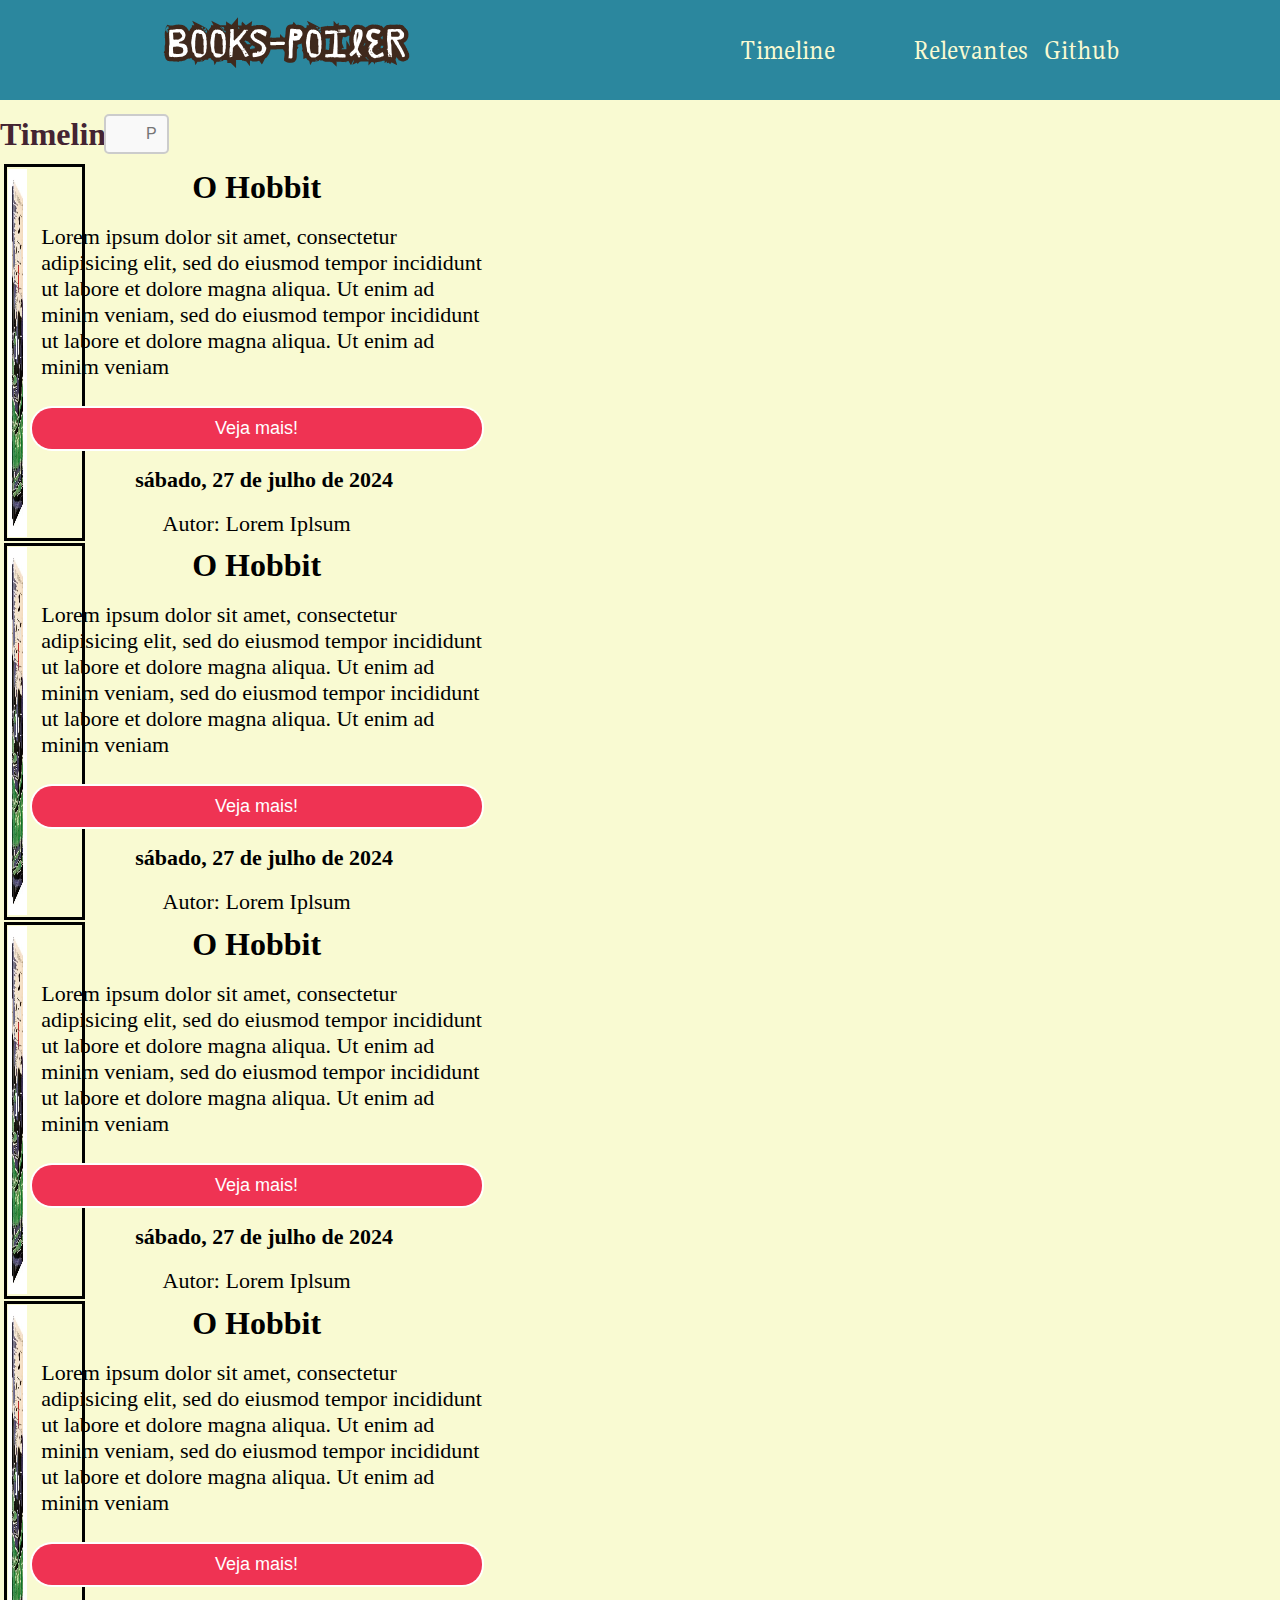
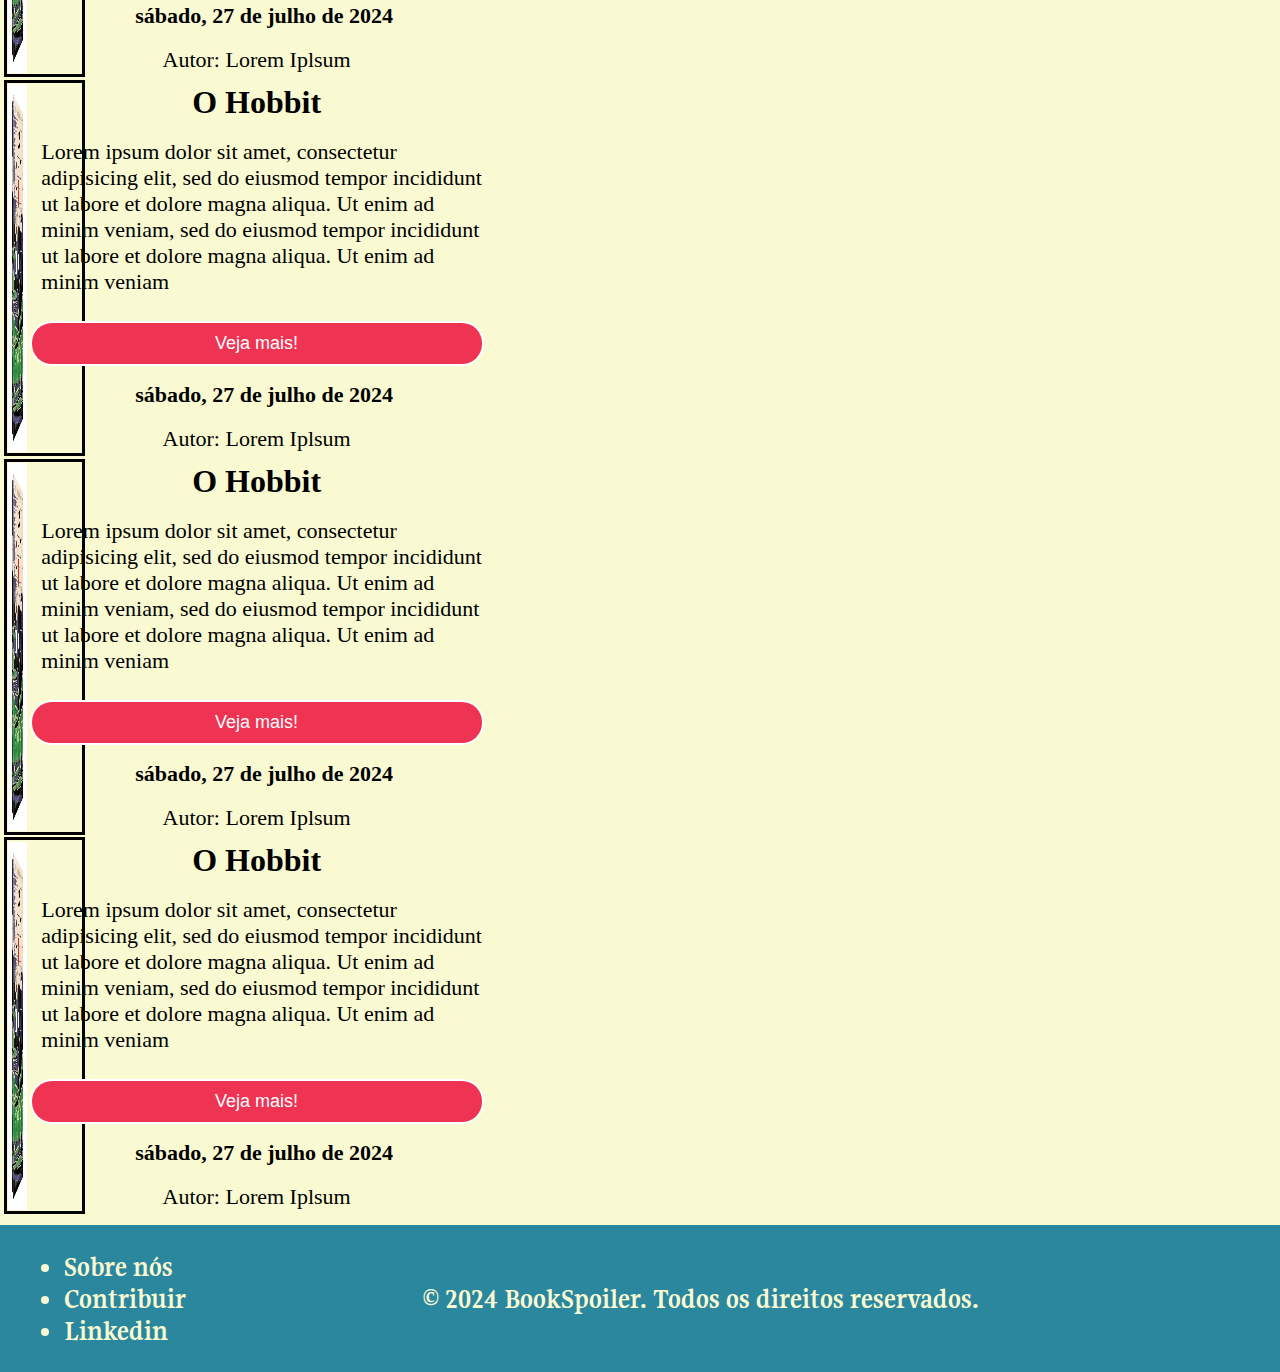
==== index.html @ ae765c3f "Update index.html" ====
<!DOCTYPE html>
<html>
<head>
	<meta charset="utf-8">
	<meta name="viewport" content="width=device-width, initial-scale=1">
	<title>Book-Spoiler</title>
	<link rel="icon" href="Img/img2.svg" type="img/nome.svg">
	<link rel="stylesheet" href="styles/styles.css">
	<link rel="stylesheet" href="styles/mobile.css">
	<link rel="stylesheet" href="styles/modal.css">


	<script src="https://kit.fontawesome.com/f0ac6751a1.js" crossorigin="anonymous"></script>

	<link rel="preconnect" href="https://fonts.googleapis.com">
	<link rel="preconnect" href="https://fonts.gstatic.com" crossorigin>
	<link href="https://fonts.googleapis.com/css2?family=Pacifico&family=Playwrite+NG+Modern:wght@100..400&display=swap" rel="stylesheet">
	
	<link rel="preconnect" href="https://fonts.googleapis.com">
	<link rel="preconnect" href="https://fonts.gstatic.com" crossorigin>
	<link href="https://fonts.googleapis.com/css2?family=Gupter:wght@400;500;700&display=swap" rel="stylesheet">

</head>
<body>
	<header>
	<!-- <login e cadastro> e <foto do perfil>  -->
		<nav class="header-padrao" id="header-padrao">
			<a class="link-pag" id="link-pag"><img class="logo-icon" id="logo-icon" src="img/nome.svg"/></a>
			<span><a class="link-timeline" id="link-timeline" href="timeline">Timeline</a></span>
			<div class="itens-padrao" id="itens-padrao">				
				<span><a id="link-login" href="Login">Relevantes</a></span>
				<span><a id="link-cadastro" href="https://github.com/TheKing-CODE">Github</a></span>		
			</div>			
		</nav>

		<nav class="header-logado" id="header-logado" style="display: none;">	
			<img class="logo-icon" id="logo-icon" src="img/img2.svg" />
			<ul class="itens-logado" id="itens-logado">
				<li>Timeline</li>
				<li><img class="img-perfil" id="img-perfil" src="img/img2.svg"/><span class="nome-usuario" id="nome-usuario">Allan Christian</span></li>
			</ul>
		</nav>		

		<div class="menu-mobile" id="menu-mobile" style="">
            <div class="logo-mobile" id="logo-mobile">
                <h1><a href="https://imagenday.vercel.app" style="text-decoration: none">Book Spoiler</a></h1> 
                <img class="img-principal" id="img-principal" src="img/1.svg"/>
                <i class="fa-solid fa-bars" id="button-mobile" style="font-size: 27px;"></i>
            </div>
            
            <nav class="itens" id="itens" style="">
                <ul>
                    <li><a href="#inicio">Login</a></li>
                    <li><a href="#cards-img">Cadastro</a></li>
                    <li><a href="https://github.com/nasa/apod-api">Relevantes</a></li>                
                    <i class="fa-solid fa-bars" id="button-itens"></i>
                </ul>
            </nav>            
        
            <nav class="itens-logado" id="itens-logado" style="display: none;">
                <ul style="display: none;">
                    <li><a href="#inicio">Meu Perfil</a></li>
                    <li><a href="#cards-img">Novo Post</a></li>
                    <li><a href="https://github.com/nasa/apod-api">Relevantes</a></li>                
                    <i class="fa-solid fa-bars" id="button-mobile"></i>
                </ul>
            </nav>
        </div>	
	</header>

	<main>		
		<!-- <aside class="barra-lateral" id="barra-lateral">
			<ul>
				<h1 class="">Destaque do mês</h1>
				<li><i class="fa-solid fa-house" id="icon-pag-inicial"></i><span class="text-pag" id="text-pag-inicial" style="">Página Inicial</span></li>
				<li><i class="fa-solid fa-user" id="icon-pag-perfil"></i><span class="text-pag" id="text-perfil" style="">Meu Perfil</span></li>
				<li><i class="fa-solid fa-newspaper" id="icon-pag-NvPost"></i><span class="text-pag" id="text-NvPost" style="">Novo Post</span></li>
				<li><i class="fa-solid fa-eye" id="Post-Relevantes"></i><span class="text-pag" id="text-relevantes" style="">Relevantes</span></li>
			</ul>
		</aside> -->
		<div class="Timeline" id="Timeline">
			<section class="header-main" id="header-main">
				<h1>Timeline</h1>			
				<div class="pesquisa-post" id="pesquisa-post">
					<input class="barra-pesquisa"  id="barra-pesquisa" type="text" placeholder="Pesquisar"></input>	
				</div>	
			</section>
			<section class="containe" id="containe"></section>
			<section class="posts" id="posts">
				<ul>
		            <li class="post">		                
		                <img class="img-post" id="img-post" src="img/img-livro.webp" alt="Imagem 5">
		                <div class="dados-post" id="dados-post">
		                    <h1 id="titulo-post" class="titulo-post" style="">O Hobbit</h1><br />  
		                    <span class="descricao-post" id="descricao-post" style="">Lorem ipsum dolor sit amet, consectetur adipisicing elit, sed do eiusmod tempor incididunt ut labore et dolore magna aliqua. Ut enim ad minim veniam, sed do eiusmod tempor incididunt ut labore et dolore magna aliqua. Ut enim ad minim veniam </span><br />
		                    <a class="link-button" id="link-button"><button id="button-6">Veja mais!</button></a><br />
		                    <span class="data-post" id="data-post" style="margin-left: 15px;"><strong>sábado, 27 de julho de 2024</strong></span><br/>
		                    <a class="link-autor-post" id="link-autor-post">Autor: Lorem Iplsum</a>
		                </div>
		            </li>

		            <li class="post">		                
		                <img class="img-post" id="img-post" src="img/img-livro.webp" alt="Imagem 5">
		                <div class="dados-post" id="dados-post">
		                    <h1 id="titulo-post" class="titulo-post" style="">O Hobbit</h1><br />  
		                    <span class="descricao-post" id="descricao-post" style="">Lorem ipsum dolor sit amet, consectetur adipisicing elit, sed do eiusmod tempor incididunt ut labore et dolore magna aliqua. Ut enim ad minim veniam, sed do eiusmod tempor incididunt ut labore et dolore magna aliqua. Ut enim ad minim veniam </span><br />
		                    <a class="link-button" id="link-button"><button id="button-6">Veja mais!</button></a><br />
		                    <span class="data-post" id="data-post" style="margin-left: 15px;"><strong>sábado, 27 de julho de 2024</strong></span><br/>
		                    <a class="link-autor-post" id="link-autor-post">Autor: Lorem Iplsum</a>
		                </div>
		            </li>			

		            <li class="post">		                
		                <img class="img-post" id="img-post" src="img/img-livro.webp" alt="Imagem 5">
		                <div class="dados-post" id="dados-post">
		                    <h1 id="titulo-post" class="titulo-post" style="">O Hobbit</h1><br />  
		                    <span class="descricao-post" id="descricao-post" style="">Lorem ipsum dolor sit amet, consectetur adipisicing elit, sed do eiusmod tempor incididunt ut labore et dolore magna aliqua. Ut enim ad minim veniam, sed do eiusmod tempor incididunt ut labore et dolore magna aliqua. Ut enim ad minim veniam </span><br />
		                    <a class="link-button" id="link-button"><button id="button-6">Veja mais!</button></a><br />
		                    <span class="data-post" id="data-post" style="margin-left: 15px;"><strong>sábado, 27 de julho de 2024</strong></span><br/>
		                    <a class="link-autor-post" id="link-autor-post">Autor: Lorem Iplsum</a>
		                </div>
		            </li>	

		            <li class="post">		                
		                <img class="img-post" id="img-post" src="img/img-livro.webp" alt="Imagem 5">
		                <div class="dados-post" id="dados-post">
		                    <h1 id="titulo-post" class="titulo-post" style="">O Hobbit</h1><br />  
		                    <span class="descricao-post" id="descricao-post" style="">Lorem ipsum dolor sit amet, consectetur adipisicing elit, sed do eiusmod tempor incididunt ut labore et dolore magna aliqua. Ut enim ad minim veniam, sed do eiusmod tempor incididunt ut labore et dolore magna aliqua. Ut enim ad minim veniam </span><br />
		                    <a class="link-button" id="link-button"><button id="button-6">Veja mais!</button></a><br />
		                    <span class="data-post" id="data-post" style="margin-left: 15px;"><strong>sábado, 27 de julho de 2024</strong></span><br/>
		                    <a class="link-autor-post" id="link-autor-post">Autor: Lorem Iplsum</a>
		                </div>
		            </li>


		            <li class="post">		                
		                <img class="img-post" id="img-post" src="img/img-livro.webp" alt="Imagem 5">
		                <div class="dados-post" id="dados-post">
		                    <h1 id="titulo-post" class="titulo-post" style="">O Hobbit</h1><br />  
		                    <span class="descricao-post" id="descricao-post" style="">Lorem ipsum dolor sit amet, consectetur adipisicing elit, sed do eiusmod tempor incididunt ut labore et dolore magna aliqua. Ut enim ad minim veniam, sed do eiusmod tempor incididunt ut labore et dolore magna aliqua. Ut enim ad minim veniam </span><br />
		                    <a class="link-button" id="link-button"><button id="button-6">Veja mais!</button></a><br />
		                    <span class="data-post" id="data-post" style="margin-left: 15px;"><strong>sábado, 27 de julho de 2024</strong></span><br/>
		                    <a class="link-autor-post" id="link-autor-post">Autor: Lorem Iplsum</a>
		                </div>
		            </li>

		            <li class="post">		                
		                <img class="img-post" id="img-post" src="img/img-livro.webp" alt="Imagem 5">
		                <div class="dados-post" id="dados-post">
		                    <h1 id="titulo-post" class="titulo-post" style="">O Hobbit</h1><br />  
		                    <span class="descricao-post" id="descricao-post" style="">Lorem ipsum dolor sit amet, consectetur adipisicing elit, sed do eiusmod tempor incididunt ut labore et dolore magna aliqua. Ut enim ad minim veniam, sed do eiusmod tempor incididunt ut labore et dolore magna aliqua. Ut enim ad minim veniam </span><br />
		                    <a class="link-button" id="link-button"><button id="button-6">Veja mais!</button></a><br />
		                    <span class="data-post" id="data-post" style="margin-left: 15px;"><strong>sábado, 27 de julho de 2024</strong></span><br/>
		                    <a class="link-autor-post" id="link-autor-post">Autor: Lorem Iplsum</a>
		                </div>
		            </li>

		            <li class="post">		                
		                <img class="img-post" id="img-post" src="img/img-livro.webp" alt="Imagem 5">
		                <div class="dados-post" id="dados-post">
		                    <h1 id="titulo-post" class="titulo-post" style="">O Hobbit</h1><br />  
		                    <span class="descricao-post" id="descricao-post" style="">Lorem ipsum dolor sit amet, consectetur adipisicing elit, sed do eiusmod tempor incididunt ut labore et dolore magna aliqua. Ut enim ad minim veniam, sed do eiusmod tempor incididunt ut labore et dolore magna aliqua. Ut enim ad minim veniam </span><br />
		                    <a class="link-button" id="link-button"><button id="button-6">Veja mais!</button></a><br />
		                    <span class="data-post" id="data-post" style="margin-left: 15px;"><strong>sábado, 27 de julho de 2024</strong></span><br/>
		                    <a class="link-autor-post" id="link-autor-post">Autor: Lorem Iplsum</a>
		                </div>
		            </li>		            		            		            		            		            		

				</ul>
			</section>
		</div>				
	</main>
	<footer>
		<div class="barra-lateral-footer" id="barra-lateral-footer">
			<ul>
				<li>Sobre nós</li>
				<li>Contribuir</li>
				<li>Linkedin</li>
			</ul>
		</div>
		<p class="footer-copy">© 2024 BookSpoiler. Todos os direitos reservados.</p>
		<div class="links-footer" id="links-footer">
			<i class="fa-brands fa-github"></i>
			<i class="fa-solid fa-envelope"></i>
		</div>
	</footer>

	<script src="script/jquery.js"></script>
	<script src="script/script.js"></script>
	<script src="script/menu-mobile.js"></script>
	<script src="script/modal.js"></script>
</body>
</html>
---- styles/styles.css ----
*{
	padding: 0;
	margin: 0;
	box-sizing: border-box;
}


header .menu-mobile{
	display: none;	
}

header{
	display: flex;	
	flex-direction: row;
	background-color: #2b879e; /*;#1B1924*/
	color: #f9fad2;
	height: 100px;

}

header a{
  color: inherit; /* Remove a cor padrão dos links */
  text-decoration: none; /* Remove o sublinhado dos links */
  background: none; /* Remove qualquer fundo aplicado */
  border: none; /* Remove qualquer borda aplicada */
  padding: 0; /* Remove qualquer padding aplicado */
  margin: 0; /* Remove qualquer margem aplicada */
  font-weight: normal; /* Remove qualquer alteração de peso da fonte */
  
  
}

header .header-padrao{
	display: flex;
	flex-direction: row;
	justify-content: space-evenly;
	align-items: center;
	max-width: 1114px;
	width: 100%;
	background-color: #2b879e; /*;#1B1924*/
	color: #f9fad2;
	font-family: "Gupter", serif;
	font-weight: 700;
	font-style: normal;
	font-size: 28px;

	height: 100%;
	margin: auto;
}

header .header-padrao .logo-icon{
	height: 50%;
	width: 50%;
}

header .header-padrao .itens-padrao #link-login{
	margin-right: 10px;
}

main{
	display: grid;
	grid-template-columns: 7% 1fr;
	grid-template-rows: 1fr;
	background-color: #f9fad2;
	min-height: 100vh;
}


main .header-main{
	display: flex;
	flex-direction: row;
	justify-content: space-between;
	align-items: center;
	justify-items: center;
	position: sticky;
	max-width: 1114px;
	box-sizing: border-box;
	margin: auto;
	margin-bottom: -5%;
	margin-top: 5%;
	grid-area: 1 1 1 1;
	background-color: #f9fad2;
	color: #442432;

	
}

main .header-main .barra-pesquisa{
    width: 120%; /* Largura total do contêiner */
    height: 40px; /* Altura do campo */
    padding: 10px; /* Espaço interno */
    padding-left: 40px; /* Espaço para o ícone */
    margin: 10px 0; /* Margem externa */
    border: 2px solid #ccc; /* Borda */
    border-radius: 5px; /* Cantos arredondados */
    font-family: Arial, sans-serif; /* Fonte */
    font-size: 16px; /* Tamanho da fonte */
    color: #333; /* Cor do texto */
    background-color: #f9f9f9; /* Cor de fundo */
    background-image: url('Icons/magnifying-glass-solid.svg'); /* Caminho para a imagem de fundo */
    background-position: 10px center; /* Posição da imagem */
    background-repeat: no-repeat; /* Evita a repetição da imagem */
    background-size: 20px 20px; /* Tamanho da imagem*/
		position: relative;
		left: -30%;
}


main .barra-lateral{	
	display: grid;
	grid-auto-rows: 1fr;	
	justify-content: center;
	align-items: center;	
	border-style: solid;		
	width: 100%;
	position: sticky;
	min-height: 100vh;
	height: 15%;
	margin-top: 10%;
	top: 25%;	

		font-family: "Gupter", serif;
  	font-weight: 700;
  	font-style: normal;
  	font-size: 28px;

 	background-color: #2b879e;
	color: #f9fad2;
}

main .barra-lateral ul{
	list-style-type: none;
	display: grid;
	gap: 40%;
	height: auto;
	position: relative;
	top: -10%;
}

main .barra-lateral .text-pag{
	display: none;
}

main .containe{
	display: none;
	justify-content: center;
	align-content: center;
	min-height: 78vh;
	min-width: 100%;
	position: relative;
	top:12%;
}


main .posts{
	width: 100%;
	box-sizing: border-box;
	padding: 5%;
	margin-bottom: 5%;	
}

main .posts ul {
	list-style-type: none;
}

main .posts ul li{
	display: grid;
	grid-template-columns: 25% 1fr;
	gap: 2%;
	box-sizing: border-box;
	padding-top: 1.5%;
	padding-bottom: 1.5%;
	border-style: solid;
	margin-bottom: 3%;	
}

main .posts ul li .img-post{
	margin-left: 2.5%;
	width: 100%;
	height: 100%;
}

main .posts ul li .dados-post{
	display: flex;
	flex-direction: column;
	align-items: center;
	justify-content: center;
}

main .posts ul li .dados-post .titulo-post{
	font-size: 32px;
}

main .posts ul li .dados-post .data-post, .link-autor-post{
	font-size: 22px;
}

main .posts ul li .dados-post .descricao-post{
	margin-left: 3%;
	font-family: "Playwrite AR", cursive;
	font-optical-sizing: auto;
	font-weight: 500;
	font-style: normal;
	font-size: 22px;
}


main .posts ul li .dados-post button{
			background-color: #ef3353; /* Cor de fundo */
	    color: white; /* Cor do texto */
	    border: none; /* Remover borda */
	    padding: 10px 20px; /* Espaçamento interno */
	    text-align: center; /* Alinhamento do texto */
	    text-decoration: none; /* Remover sublinhado */
	    display: inline-block; /* Exibir como um bloco */
	    font-size: 18px; /* Tamanho da fonte */
	    width: 450px;	    
	    cursor: pointer; /* Cursor ao passar */
	    border-radius: 20px; /* Raio da borda para arredondar */
	    transition: background-color 0.3s ease; /* Transição suave de cor de fundo */
	    box-shadow: 0px 0px 0px 2px;
	    margin: auto 4px;
	    margin-top: 10px;	
	    margin-bottom: 0px;	
}

footer{
	display: flex;
	flex-direction: row;
	align-items: center;
	justify-content: space-between;
	padding-left: 5%;
	padding-right: 5%;
	padding-top: 2%;
	padding-bottom: 2%;
	background-color: #2b879e;
	color: #f9fad2;

	font-family: "Gupter", serif;
  	font-weight: 700;
  	font-style: normal;
  	font-size: 28px;
}
---- styles/mobile.css ----
@media (max-width: 767px){

	header {
		display: flex;
		align-items: center;
		align-content: center;
	}


	header .header-padrao, .header-logado{
		display: none;		
	}

	header .menu-mobile{
		display: inline-flex;
		flex-direction: row;
		width: 100%;
		height: auto;
		max-height: 45px;
	}

	header .menu-mobile .logo-mobile{
		display: flex;
		flex-direction: row;
		justify-content: space-around;
		align-content: center;
		align-items: center;

		width: 100%;

		box-sizing: border-box;
		padding-left: 8%;
		padding-right: 8%;				
	}

	header .menu-mobile .logo-mobile img{		
		width: 100%;
		height: 85px;
	}

	header .menu-mobile .itens{
		display: none;
		flex-direction: row;		
		align-items: center;
		justify-content: center;

		width: 100%;
		height: 155%;		
		font-size: 26px;
	}

	header .menu-mobile .itens ul{
		display: flex;
		flex-direction: row;		
		gap: 12px;		
		list-style-type: none;
	}

	main .barra-lateral{
		display: none;
	}

	main {
		grid-template-columns: 1fr;
		align-content: center;
		align-items: center;
		width: 100%;
		border-style: none;
	}

	main .header-main{

		width: 100%;
		display: block;
		text-align: center;
		padding: 0;
	}

	main .header-main .barra-pesquisa{
		width: 90%;
		position: inherit;
		
	}


	main .posts{
		padding: 0;
		padding-top: 7%;
	}

	main .posts ul li{
		grid-template-columns: 1fr;
		justify-items: center;
		height: auto;
		box-sizing: border-box;
		padding: 5%;
	}


	main .posts ul li .dados-post button{
		width: 300px;
	}


	main .posts ul li .img-post{
		width: 90%;
		padding: 0;
		margin: 0;
	}


	footer{
		box-sizing: border-box;
		gap: 12px;
		font-size: 16px;
	}

	footer ul{
		list-style-type: none;
	}

}
---- styles/modal.css ----
main .barra-lateral .text-pag{	
	z-index: 100;
	position: absolute;	
	background-color: #ef3353;
	padding: 10px;
	font-size: 20px;
	margin-left: 50%;
	margin-top: -50%;
	box-shadow: 1px 1px 10px;
}
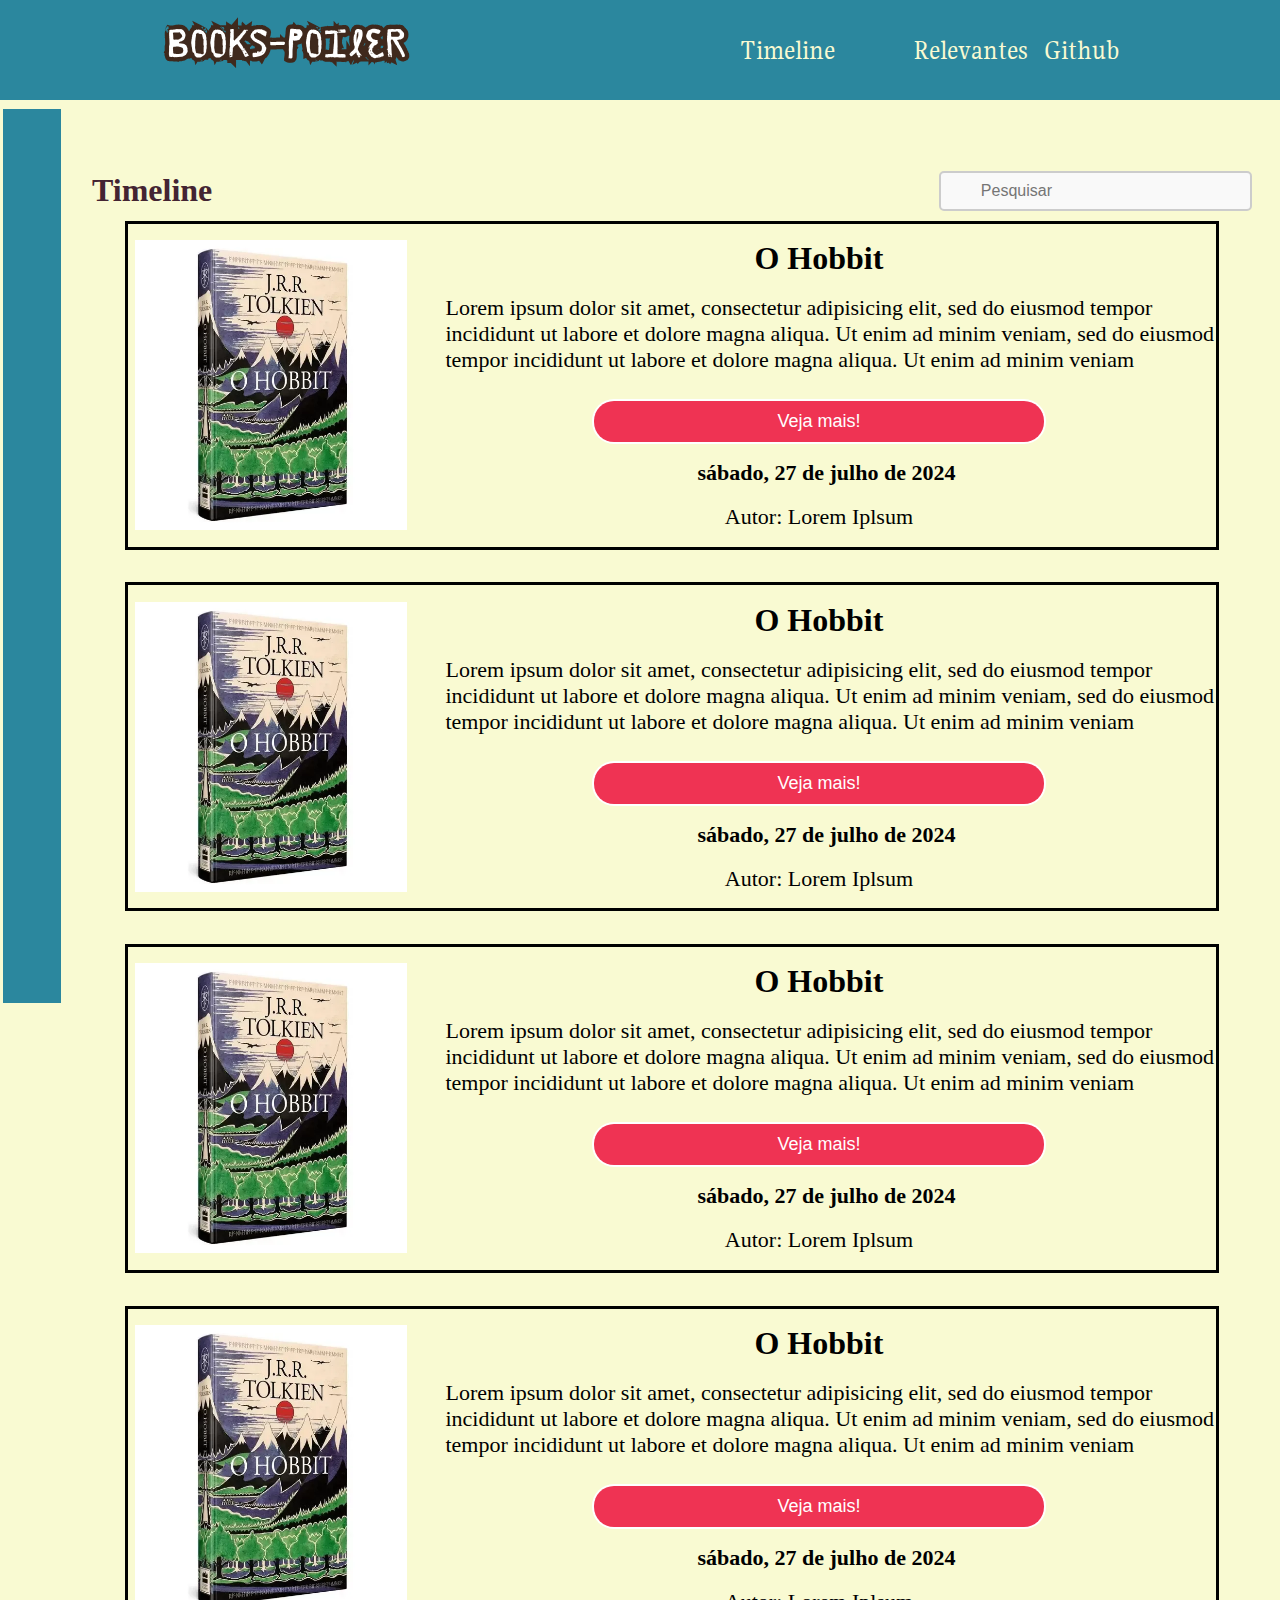
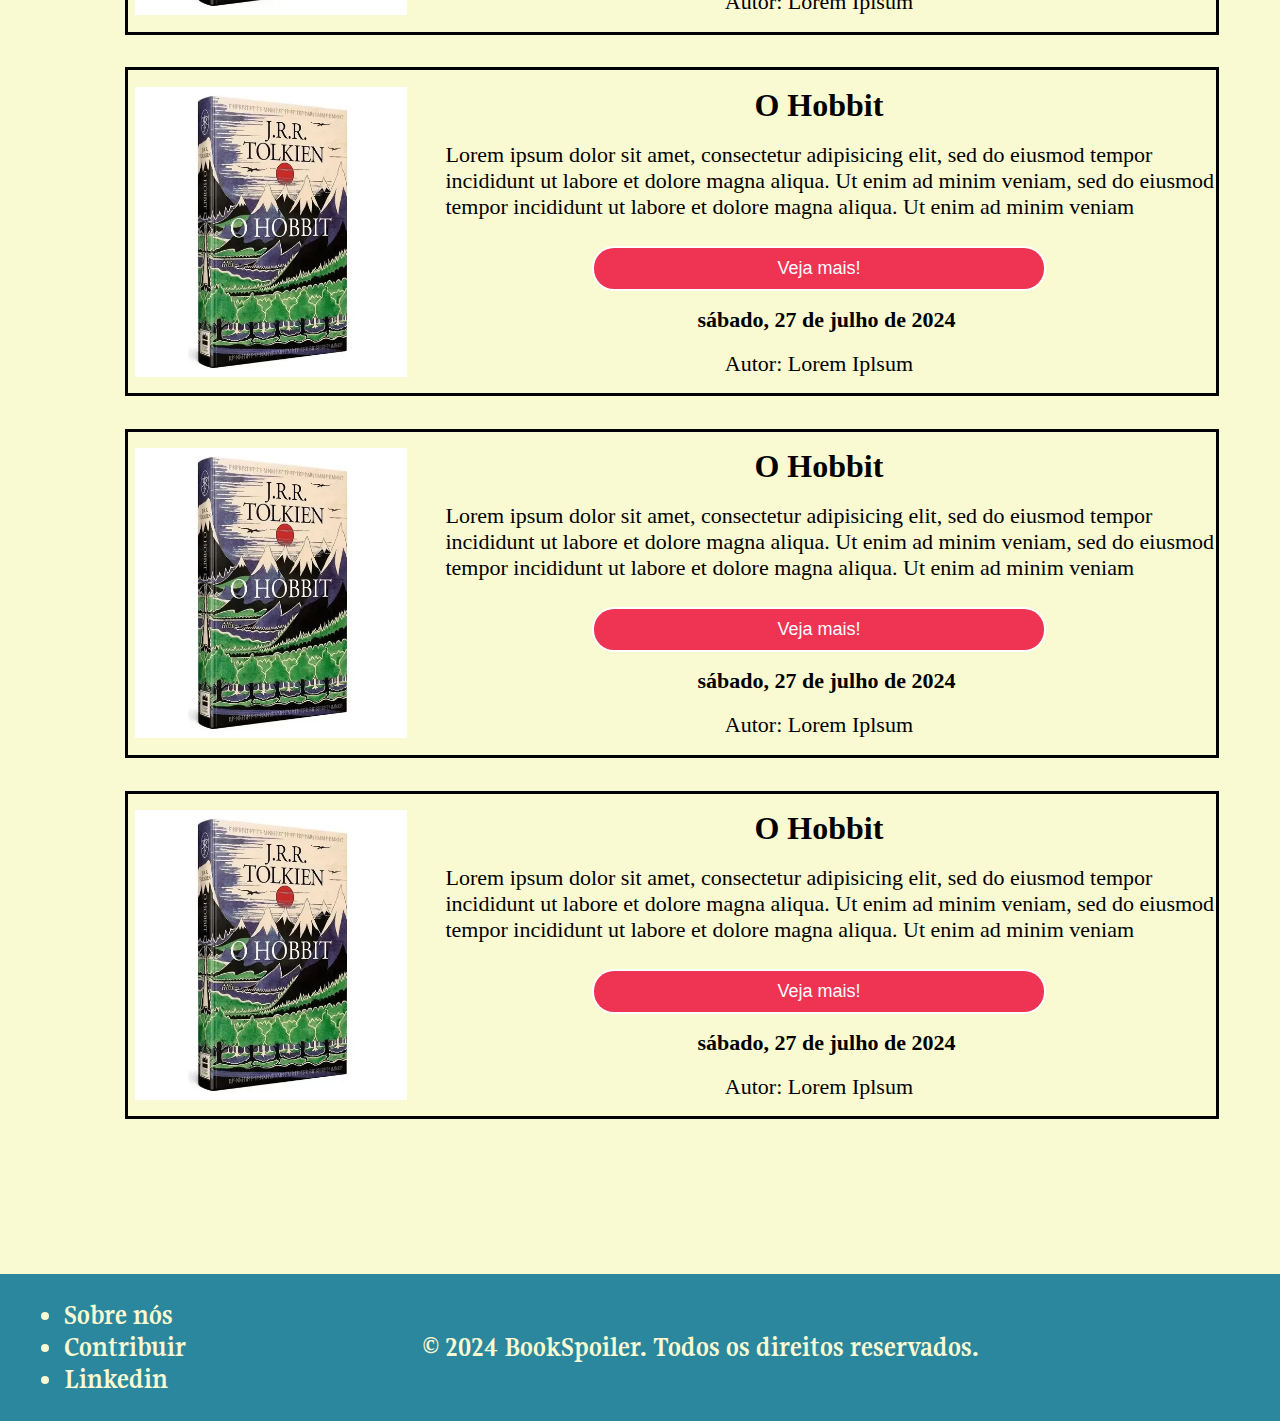
==== commit 85a80538: "Painel de controle" ====
--- a/index.html
+++ b/index.html
@@ -69,15 +69,13 @@
 	</header>
 
 	<main>		
-		<!-- <aside class="barra-lateral" id="barra-lateral">
+		<aside class="barra-lateral" id="barra-lateral">
 			<ul>
-				<h1 class="">Destaque do mês</h1>
 				<li><i class="fa-solid fa-house" id="icon-pag-inicial"></i><span class="text-pag" id="text-pag-inicial" style="">Página Inicial</span></li>
-				<li><i class="fa-solid fa-user" id="icon-pag-perfil"></i><span class="text-pag" id="text-perfil" style="">Meu Perfil</span></li>
-				<li><i class="fa-solid fa-newspaper" id="icon-pag-NvPost"></i><span class="text-pag" id="text-NvPost" style="">Novo Post</span></li>
+				<li><i class="fa-brands fa-github"></i><span class="text-pag" id="text-perfil" style="">GitHub</span></li>
 				<li><i class="fa-solid fa-eye" id="Post-Relevantes"></i><span class="text-pag" id="text-relevantes" style="">Relevantes</span></li>
 			</ul>
-		</aside> -->
+		</aside>
 		<div class="Timeline" id="Timeline">
 			<section class="header-main" id="header-main">
 				<h1>Timeline</h1>			
--- a/styles/styles.css
+++ b/styles/styles.css
@@ -26,8 +26,6 @@
   padding: 0; /* Remove qualquer padding aplicado */
   margin: 0; /* Remove qualquer margem aplicada */
   font-weight: normal; /* Remove qualquer alteração de peso da fonte */
-  
-  
 }
 
 header .header-padrao{
@@ -59,7 +57,7 @@
 
 main{
 	display: grid;
-	grid-template-columns: 7% 1fr;
+	grid-template-columns: 5% 1fr;
 	grid-template-rows: 1fr;
 	background-color: #f9fad2;
 	min-height: 100vh;
@@ -73,7 +71,7 @@
 	align-items: center;
 	justify-items: center;
 	position: sticky;
-	max-width: 1114px;
+	max-width: 1160px;
 	box-sizing: border-box;
 	margin: auto;
 	margin-bottom: -5%;
@@ -82,7 +80,7 @@
 	background-color: #f9fad2;
 	color: #442432;
 
-	
+	top: 0px;
 }
 
 main .header-main .barra-pesquisa{
@@ -102,7 +100,8 @@
     background-repeat: no-repeat; /* Evita a repetição da imagem */
     background-size: 20px 20px; /* Tamanho da imagem*/
 		position: relative;
-		left: -30%;
+		left: -20%;
+		
 }
 
 
@@ -117,9 +116,9 @@
 	min-height: 100vh;
 	height: 15%;
 	margin-top: 10%;
-	top: 25%;	
-
-		font-family: "Gupter", serif;
+	top: 0%;	
+
+	font-family: "Gupter", serif;
   	font-weight: 700;
   	font-style: normal;
   	font-size: 28px;
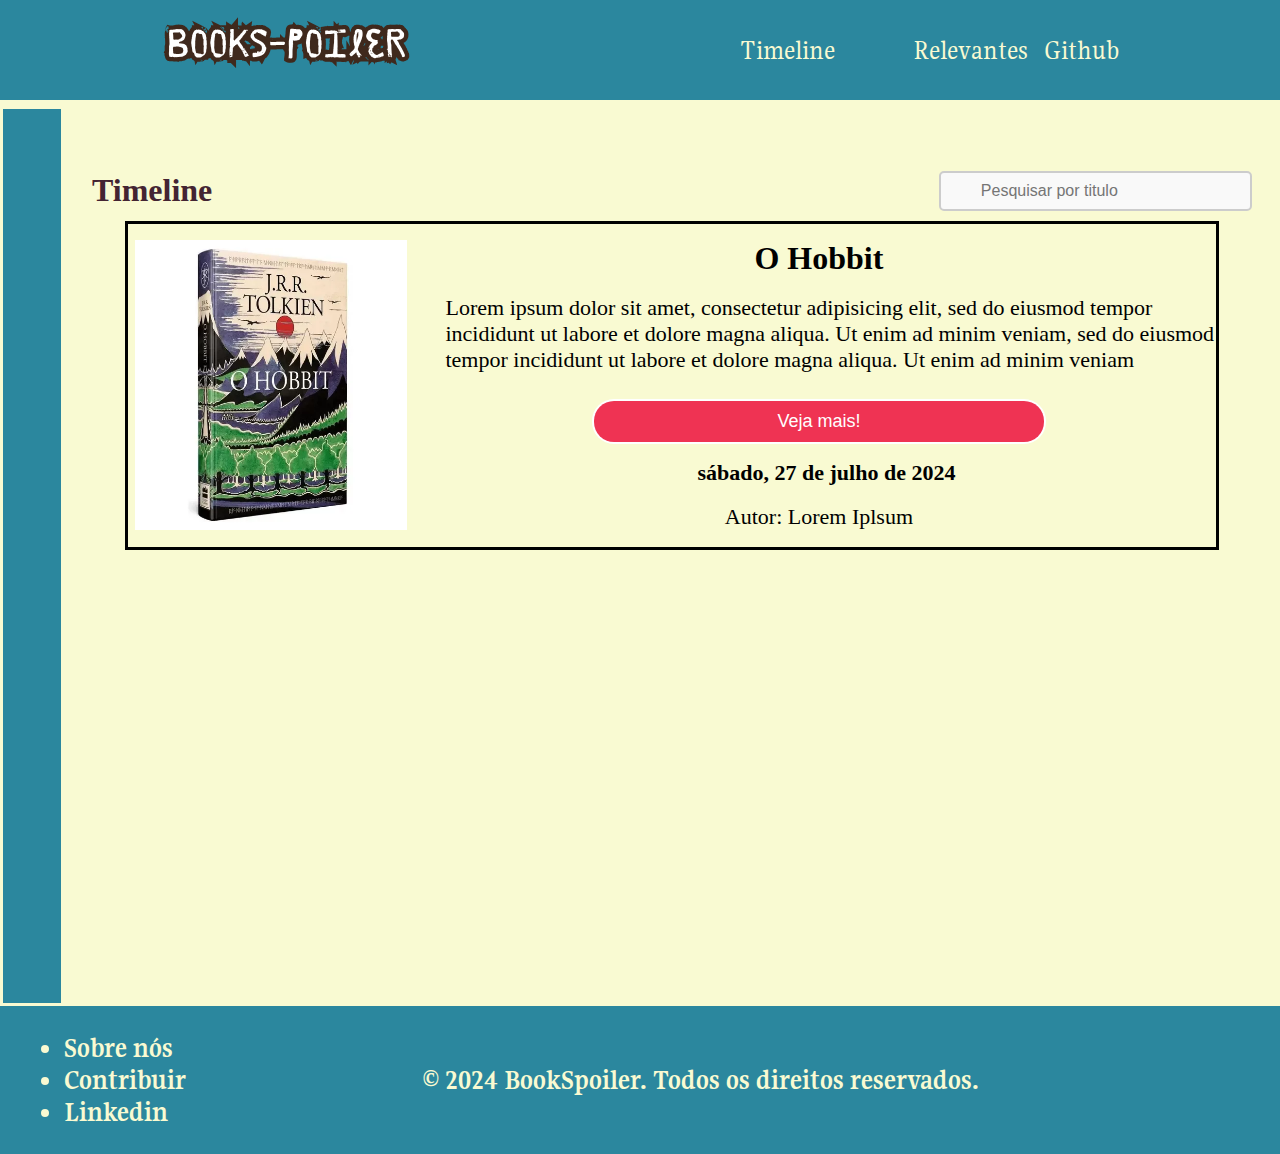
==== commit 53691e96: "Consulta" ====
--- a/index.html
+++ b/index.html
@@ -8,6 +8,8 @@
 	<link rel="stylesheet" href="styles/styles.css">
 	<link rel="stylesheet" href="styles/mobile.css">
 	<link rel="stylesheet" href="styles/modal.css">
+
+	<link rel="stylesheet" href="pages/styles-pages/styles_post.css">
 
 
 	<script src="https://kit.fontawesome.com/f0ac6751a1.js" crossorigin="anonymous"></script>
@@ -20,6 +22,8 @@
 	<link rel="preconnect" href="https://fonts.gstatic.com" crossorigin>
 	<link href="https://fonts.googleapis.com/css2?family=Gupter:wght@400;500;700&display=swap" rel="stylesheet">
 
+
+
 </head>
 <body>
 	<header>
@@ -31,15 +35,7 @@
 				<span><a id="link-login" href="Login">Relevantes</a></span>
 				<span><a id="link-cadastro" href="https://github.com/TheKing-CODE">Github</a></span>		
 			</div>			
-		</nav>
-
-		<nav class="header-logado" id="header-logado" style="display: none;">	
-			<img class="logo-icon" id="logo-icon" src="img/img2.svg" />
-			<ul class="itens-logado" id="itens-logado">
-				<li>Timeline</li>
-				<li><img class="img-perfil" id="img-perfil" src="img/img2.svg"/><span class="nome-usuario" id="nome-usuario">Allan Christian</span></li>
-			</ul>
-		</nav>		
+		</nav>	
 
 		<div class="menu-mobile" id="menu-mobile" style="">
             <div class="logo-mobile" id="logo-mobile">
@@ -50,21 +46,12 @@
             
             <nav class="itens" id="itens" style="">
                 <ul>
-                    <li><a href="#inicio">Login</a></li>
-                    <li><a href="#cards-img">Cadastro</a></li>
-                    <li><a href="https://github.com/nasa/apod-api">Relevantes</a></li>                
+                    <li><a class="link-timeline" id="link-timeline">Timeline</a></li>
+                    <li><a 	href="#cards-img">Relevantes</a></li>
+                    <li><a href="https://github.com/nasa/apod-api">Github</a></li>                
                     <i class="fa-solid fa-bars" id="button-itens"></i>
                 </ul>
             </nav>            
-        
-            <nav class="itens-logado" id="itens-logado" style="display: none;">
-                <ul style="display: none;">
-                    <li><a href="#inicio">Meu Perfil</a></li>
-                    <li><a href="#cards-img">Novo Post</a></li>
-                    <li><a href="https://github.com/nasa/apod-api">Relevantes</a></li>                
-                    <i class="fa-solid fa-bars" id="button-mobile"></i>
-                </ul>
-            </nav>
         </div>	
 	</header>
 
@@ -76,16 +63,17 @@
 				<li><i class="fa-solid fa-eye" id="Post-Relevantes"></i><span class="text-pag" id="text-relevantes" style="">Relevantes</span></li>
 			</ul>
 		</aside>
+		<section class="containe" id="containe" style="position: inherit; top: inherit;"></section>
 		<div class="Timeline" id="Timeline">
 			<section class="header-main" id="header-main">
 				<h1>Timeline</h1>			
 				<div class="pesquisa-post" id="pesquisa-post">
-					<input class="barra-pesquisa"  id="barra-pesquisa" type="text" placeholder="Pesquisar"></input>	
+					<input class="barra-pesquisa"  id="barra-pesquisa" type="text" placeholder="Pesquisar por titulo"></input>	
 				</div>	
 			</section>
-			<section class="containe" id="containe"></section>
+	
 			<section class="posts" id="posts">
-				<ul>
+				<ul id="lista-posts">
 		            <li class="post">		                
 		                <img class="img-post" id="img-post" src="img/img-livro.webp" alt="Imagem 5">
 		                <div class="dados-post" id="dados-post">
@@ -95,75 +83,7 @@
 		                    <span class="data-post" id="data-post" style="margin-left: 15px;"><strong>sábado, 27 de julho de 2024</strong></span><br/>
 		                    <a class="link-autor-post" id="link-autor-post">Autor: Lorem Iplsum</a>
 		                </div>
-		            </li>
-
-		            <li class="post">		                
-		                <img class="img-post" id="img-post" src="img/img-livro.webp" alt="Imagem 5">
-		                <div class="dados-post" id="dados-post">
-		                    <h1 id="titulo-post" class="titulo-post" style="">O Hobbit</h1><br />  
-		                    <span class="descricao-post" id="descricao-post" style="">Lorem ipsum dolor sit amet, consectetur adipisicing elit, sed do eiusmod tempor incididunt ut labore et dolore magna aliqua. Ut enim ad minim veniam, sed do eiusmod tempor incididunt ut labore et dolore magna aliqua. Ut enim ad minim veniam </span><br />
-		                    <a class="link-button" id="link-button"><button id="button-6">Veja mais!</button></a><br />
-		                    <span class="data-post" id="data-post" style="margin-left: 15px;"><strong>sábado, 27 de julho de 2024</strong></span><br/>
-		                    <a class="link-autor-post" id="link-autor-post">Autor: Lorem Iplsum</a>
-		                </div>
-		            </li>			
-
-		            <li class="post">		                
-		                <img class="img-post" id="img-post" src="img/img-livro.webp" alt="Imagem 5">
-		                <div class="dados-post" id="dados-post">
-		                    <h1 id="titulo-post" class="titulo-post" style="">O Hobbit</h1><br />  
-		                    <span class="descricao-post" id="descricao-post" style="">Lorem ipsum dolor sit amet, consectetur adipisicing elit, sed do eiusmod tempor incididunt ut labore et dolore magna aliqua. Ut enim ad minim veniam, sed do eiusmod tempor incididunt ut labore et dolore magna aliqua. Ut enim ad minim veniam </span><br />
-		                    <a class="link-button" id="link-button"><button id="button-6">Veja mais!</button></a><br />
-		                    <span class="data-post" id="data-post" style="margin-left: 15px;"><strong>sábado, 27 de julho de 2024</strong></span><br/>
-		                    <a class="link-autor-post" id="link-autor-post">Autor: Lorem Iplsum</a>
-		                </div>
-		            </li>	
-
-		            <li class="post">		                
-		                <img class="img-post" id="img-post" src="img/img-livro.webp" alt="Imagem 5">
-		                <div class="dados-post" id="dados-post">
-		                    <h1 id="titulo-post" class="titulo-post" style="">O Hobbit</h1><br />  
-		                    <span class="descricao-post" id="descricao-post" style="">Lorem ipsum dolor sit amet, consectetur adipisicing elit, sed do eiusmod tempor incididunt ut labore et dolore magna aliqua. Ut enim ad minim veniam, sed do eiusmod tempor incididunt ut labore et dolore magna aliqua. Ut enim ad minim veniam </span><br />
-		                    <a class="link-button" id="link-button"><button id="button-6">Veja mais!</button></a><br />
-		                    <span class="data-post" id="data-post" style="margin-left: 15px;"><strong>sábado, 27 de julho de 2024</strong></span><br/>
-		                    <a class="link-autor-post" id="link-autor-post">Autor: Lorem Iplsum</a>
-		                </div>
-		            </li>
-
-
-		            <li class="post">		                
-		                <img class="img-post" id="img-post" src="img/img-livro.webp" alt="Imagem 5">
-		                <div class="dados-post" id="dados-post">
-		                    <h1 id="titulo-post" class="titulo-post" style="">O Hobbit</h1><br />  
-		                    <span class="descricao-post" id="descricao-post" style="">Lorem ipsum dolor sit amet, consectetur adipisicing elit, sed do eiusmod tempor incididunt ut labore et dolore magna aliqua. Ut enim ad minim veniam, sed do eiusmod tempor incididunt ut labore et dolore magna aliqua. Ut enim ad minim veniam </span><br />
-		                    <a class="link-button" id="link-button"><button id="button-6">Veja mais!</button></a><br />
-		                    <span class="data-post" id="data-post" style="margin-left: 15px;"><strong>sábado, 27 de julho de 2024</strong></span><br/>
-		                    <a class="link-autor-post" id="link-autor-post">Autor: Lorem Iplsum</a>
-		                </div>
-		            </li>
-
-		            <li class="post">		                
-		                <img class="img-post" id="img-post" src="img/img-livro.webp" alt="Imagem 5">
-		                <div class="dados-post" id="dados-post">
-		                    <h1 id="titulo-post" class="titulo-post" style="">O Hobbit</h1><br />  
-		                    <span class="descricao-post" id="descricao-post" style="">Lorem ipsum dolor sit amet, consectetur adipisicing elit, sed do eiusmod tempor incididunt ut labore et dolore magna aliqua. Ut enim ad minim veniam, sed do eiusmod tempor incididunt ut labore et dolore magna aliqua. Ut enim ad minim veniam </span><br />
-		                    <a class="link-button" id="link-button"><button id="button-6">Veja mais!</button></a><br />
-		                    <span class="data-post" id="data-post" style="margin-left: 15px;"><strong>sábado, 27 de julho de 2024</strong></span><br/>
-		                    <a class="link-autor-post" id="link-autor-post">Autor: Lorem Iplsum</a>
-		                </div>
-		            </li>
-
-		            <li class="post">		                
-		                <img class="img-post" id="img-post" src="img/img-livro.webp" alt="Imagem 5">
-		                <div class="dados-post" id="dados-post">
-		                    <h1 id="titulo-post" class="titulo-post" style="">O Hobbit</h1><br />  
-		                    <span class="descricao-post" id="descricao-post" style="">Lorem ipsum dolor sit amet, consectetur adipisicing elit, sed do eiusmod tempor incididunt ut labore et dolore magna aliqua. Ut enim ad minim veniam, sed do eiusmod tempor incididunt ut labore et dolore magna aliqua. Ut enim ad minim veniam </span><br />
-		                    <a class="link-button" id="link-button"><button id="button-6">Veja mais!</button></a><br />
-		                    <span class="data-post" id="data-post" style="margin-left: 15px;"><strong>sábado, 27 de julho de 2024</strong></span><br/>
-		                    <a class="link-autor-post" id="link-autor-post">Autor: Lorem Iplsum</a>
-		                </div>
-		            </li>		            		            		            		            		            		
-
+		            </li>	            		            		            		            		            		
 				</ul>
 			</section>
 		</div>				
@@ -183,8 +103,18 @@
 		</div>
 	</footer>
 
+
 	<script src="script/jquery.js"></script>
+
+
+	<script src="https://cdnjs.cloudflare.com/ajax/libs/jquery-modal/0.9.1/jquery.modal.min.js"></script>
+	<link rel="stylesheet" href="https://cdnjs.cloudflare.com/ajax/libs/jquery-modal/0.9.1/jquery.modal.min.css" />
+
+	<script src="pages/script_pages/post.js"></script>
+
+	<script src="script/carregar_post.js"></script>
 	<script src="script/script.js"></script>
+	<script src="script/index.js"></script>
 	<script src="script/menu-mobile.js"></script>
 	<script src="script/modal.js"></script>
 </body>
--- a/styles/styles.css
+++ b/styles/styles.css
@@ -4,7 +4,6 @@
 	box-sizing: border-box;
 }
 
-
 header .menu-mobile{
 	display: none;	
 }
@@ -15,7 +14,6 @@
 	background-color: #2b879e; /*;#1B1924*/
 	color: #f9fad2;
 	height: 100px;
-
 }
 
 header a{
@@ -101,6 +99,8 @@
     background-size: 20px 20px; /* Tamanho da imagem*/
 		position: relative;
 		left: -20%;
+
+	
 		
 }
 
@@ -134,20 +134,29 @@
 	height: auto;
 	position: relative;
 	top: -10%;
+
+	cursor: pointer;
+}
+
+
+main .barra-lateral ul li{
+	cursor: pointer;
 }
 
 main .barra-lateral .text-pag{
 	display: none;
 }
 
+main .Timeline{
+	
+}
+
 main .containe{
 	display: none;
-	justify-content: center;
+	/*justify-content: center;
 	align-content: center;
 	min-height: 78vh;
-	min-width: 100%;
-	position: relative;
-	top:12%;
+	min-width: 100%;*/
 }
 
 
--- a/pages/styles-pages/styles_post.css
+++ b/pages/styles-pages/styles_post.css
@@ -0,0 +1,105 @@
+
+
+.containe  main {
+	display: grid;
+	grid-template-columns: auto;
+	justify-items: center;
+	align-items: center;
+	gap: 15px;
+	box-sizing: border-box;
+	padding: 20px;	
+	background-color: #f9fad2;
+}
+
+.containe  main .titulo-post{
+	box-sizing: border-box;
+	padding: 5px;
+	
+	border-radius: 20px;
+	font-size: 40px;
+	margin-top: 5px;
+	text-align: center;
+}
+
+.containe  main .campo-img img{
+	width: 420px;
+	height: 420px;
+	max-width: 100%;
+	max-height: 100%;
+	box-shadow: 1px 1px 5px;
+}
+
+.containe main .descricao{
+	
+	font-family: "Playwrite AR", cursive;
+	font-optical-sizing: auto;
+	font-weight: 500;
+	font-style: normal;
+	font-size: 22px;
+	padding: 10px;
+	background-color: rgb(249, 250, 170, 1.0);
+	box-shadow: 1px 1px 5px;
+
+	border-radius: 10px;
+}
+
+.containe main .data-post{
+	font-weight: bold;
+	font-size: 20px;
+}
+
+.containe main .campo-autor{
+	display: grid;
+	align-items: center;
+	justify-items: center;
+	font-size: 22px;
+
+	
+}
+
+.containe main .campo-autor a{
+	text-decoration: none;
+	font-size: 26px;
+	color: #ef3353; /* Cor de fundo */;		
+}
+
+.containe main .campo-autor a:hover{
+	font-size: 28px;
+}
+
+.containe main .campo-autor a i{
+	
+}
+
+.containe main .campo-buttons{	
+	font-size: 22px;
+}
+
+.containe main .campo-buttons span{	
+	cursor: pointer;
+}
+
+.containe main .campo-buttons #icon-curti{
+	display: inherit;
+}
+
+.containe main .modal button{
+			background-color: #ef3353; /* Cor de fundo */
+	    color: white; /* Cor do texto */
+	    border: none; /* Remover borda */
+	    padding: 10px 20px; /* Espaçamento interno */
+	    text-align: center; /* Alinhamento do texto */
+	    text-decoration: none; /* Remover sublinhado */
+	    display: inline-block; /* Exibir como um bloco */
+	    font-size: 18px; /* Tamanho da fonte */
+	    
+	    cursor: pointer; /* Cursor ao passar */
+	    border-radius: 20px; /* Raio da borda para arredondar */
+	    transition: background-color 0.3s ease; /* Transição suave de cor de fundo */
+	    box-shadow: 0px 0px 0px 2px;
+	    margin: auto 4px;
+	    margin-top: 10px;	
+	    margin-bottom: 0px;	
+}
+
+
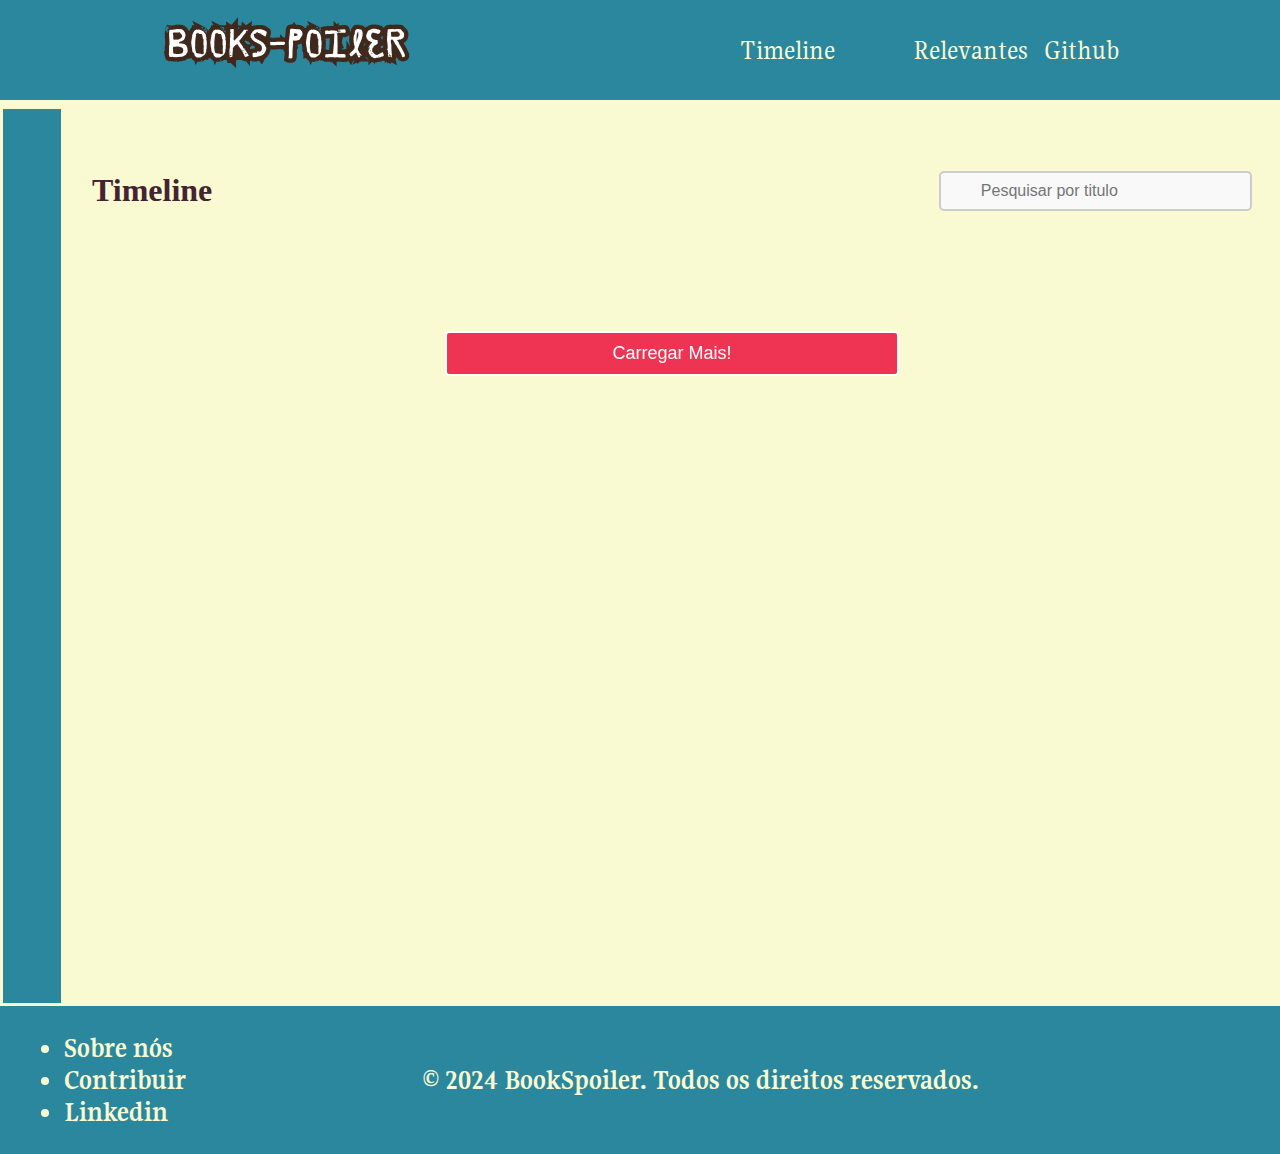
==== commit 9eee1843: "Consulta ao Post" ====
--- a/index.html
+++ b/index.html
@@ -21,9 +21,6 @@
 	<link rel="preconnect" href="https://fonts.googleapis.com">
 	<link rel="preconnect" href="https://fonts.gstatic.com" crossorigin>
 	<link href="https://fonts.googleapis.com/css2?family=Gupter:wght@400;500;700&display=swap" rel="stylesheet">
-
-
-
 </head>
 <body>
 	<header>
@@ -79,14 +76,17 @@
 		                <div class="dados-post" id="dados-post">
 		                    <h1 id="titulo-post" class="titulo-post" style="">O Hobbit</h1><br />  
 		                    <span class="descricao-post" id="descricao-post" style="">Lorem ipsum dolor sit amet, consectetur adipisicing elit, sed do eiusmod tempor incididunt ut labore et dolore magna aliqua. Ut enim ad minim veniam, sed do eiusmod tempor incididunt ut labore et dolore magna aliqua. Ut enim ad minim veniam </span><br />
-		                    <a class="link-button" id="link-button"><button id="button-6">Veja mais!</button></a><br />
+		                    <a class="link-button"><button id="button-6">Veja mais!</button></a><br />
 		                    <span class="data-post" id="data-post" style="margin-left: 15px;"><strong>sábado, 27 de julho de 2024</strong></span><br/>
 		                    <a class="link-autor-post" id="link-autor-post">Autor: Lorem Iplsum</a>
+							<span class="id-post-banco" id="id-post-banco" style="display: none;"></span>
 		                </div>
 		            </li>	            		            		            		            		            		
 				</ul>
 			</section>
-		</div>				
+			<button class="mais-post" id="mais-post">Carregar Mais!</button>
+		</div>	
+
 	</main>
 	<footer>
 		<div class="barra-lateral-footer" id="barra-lateral-footer">
@@ -109,13 +109,12 @@
 
 	<script src="https://cdnjs.cloudflare.com/ajax/libs/jquery-modal/0.9.1/jquery.modal.min.js"></script>
 	<link rel="stylesheet" href="https://cdnjs.cloudflare.com/ajax/libs/jquery-modal/0.9.1/jquery.modal.min.css" />
-
-	<script src="pages/script_pages/post.js"></script>
-
-	<script src="script/carregar_post.js"></script>
 	<script src="script/script.js"></script>
 	<script src="script/index.js"></script>
 	<script src="script/menu-mobile.js"></script>
 	<script src="script/modal.js"></script>
+	<script src="pages/script_pages/post.js"></script>
+
+	<script src="script/carregar_post.js"></script>
 </body>
 </html>
--- a/styles/styles.css
+++ b/styles/styles.css
@@ -98,10 +98,7 @@
     background-repeat: no-repeat; /* Evita a repetição da imagem */
     background-size: 20px 20px; /* Tamanho da imagem*/
 		position: relative;
-		left: -20%;
-
-	
-		
+		left: -20%;		
 }
 
 
@@ -232,6 +229,31 @@
 	    margin-bottom: 0px;	
 }
 
+main .mais-post{
+			background-color: #ef3353; /* Cor de fundo */
+	    color: white; /* Cor do texto */
+	    border: none; /* Remover borda */
+	    padding: 10px 20px; /* Espaçamento interno */
+	    text-align: center; /* Alinhamento do texto */
+	    text-decoration: none; /* Remover sublinhado */
+	    display: inline-block; /* Exibir como um bloco */
+	    font-size: 18px; /* Tamanho da fonte */
+	    width: 80%;
+	    max-width: 450px;	    
+	    cursor: pointer; /* Cursor ao passar */
+	    border-radius: 2px; /* Raio da borda para arredondar */
+	    transition: background-color 0.3s ease; /* Transição suave de cor de fundo */
+	    box-shadow: 0px 0px 0px 2px;
+	    /*margin: auto 4px;
+	    margin-top: 10px;	
+	    margin-bottom: 0px;	*/
+	    position: relative;
+	    left: 50%;	   
+	    top: -1%; 
+	    transform: translateX(-50%);
+	    margin-bottom: 5%;
+}
+
 footer{
 	display: flex;
 	flex-direction: row;
